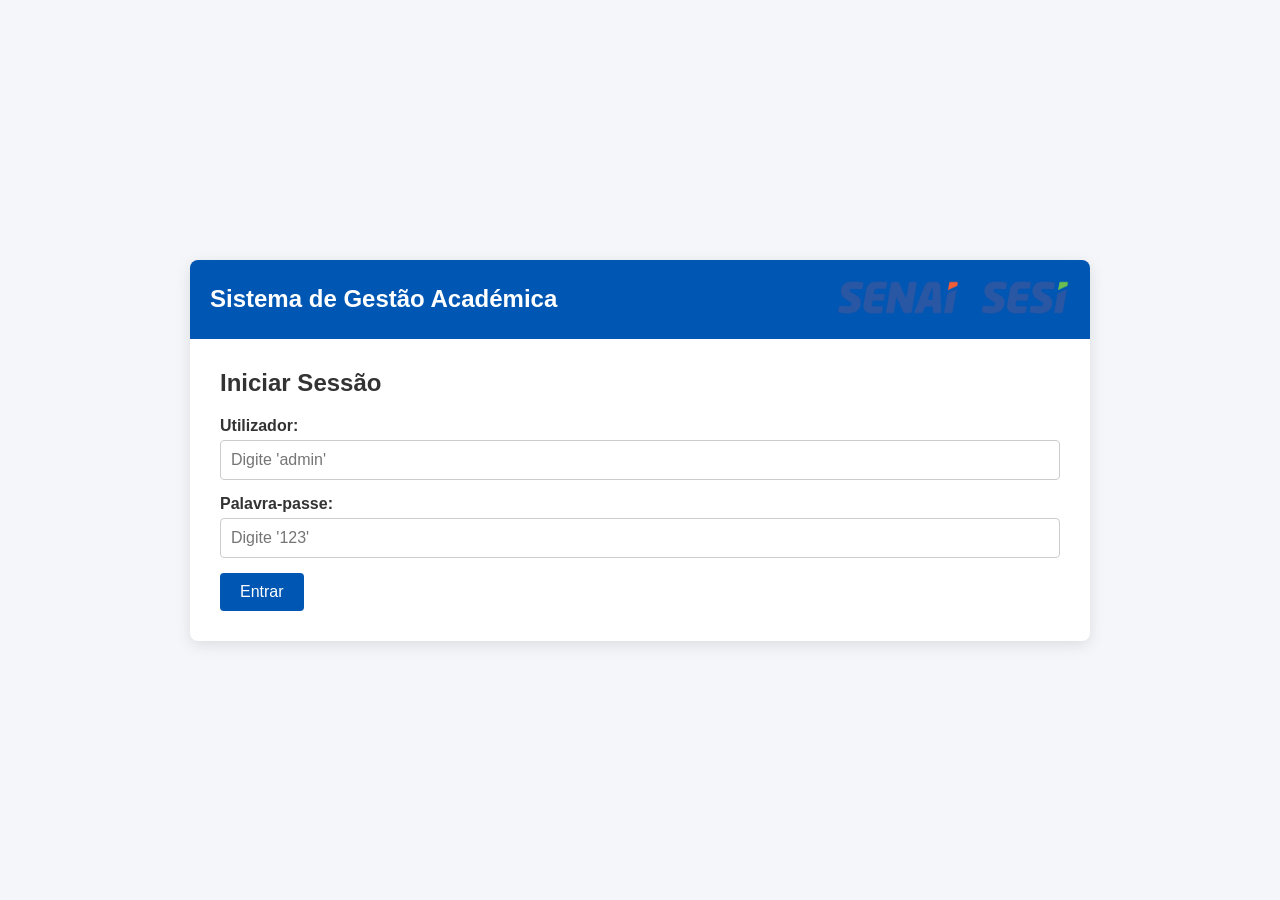
==== gith/index.html @ 04174e21 "Add files via upload" ====
<!DOCTYPE html>
<html lang="pt-PT">
<head>
    <meta charset="UTF-8">
    <meta name="viewport" content="width=device-width, initial-scale=1.0">
    <title>Sistema de Gestão Académica - SENAI/SESI</title>
    <style>
        /* CSS Integrado e Estilo Padrão */
        * {
            margin: 0;
            padding: 0;
            box-sizing: border-box;
            font-family: 'Segoe UI', Tahoma, Geneva, Verdana, sans-serif;
        }

        body {
            background-color: #f4f6f9;
            color: #333;
            display: flex;
            justify-content: center;
            align-items: center;
            min-height: 100vh;
        }

        .container {
            width: 100%;
            max-width: 900px;
            background: #ffffff;
            border-radius: 8px;
            box-shadow: 0 4px 15px rgba(0,0,0,0.1);
            overflow: hidden;
        }

        header {
            background-color: #0056b3;
            color: #ffffff;
            padding: 20px;
            text-align: center;
            display: flex;
            justify-content: space-between;
            align-items: center;
        }

        header h1 {
            font-size: 1.5rem;
        }

        .logos img {
            height: 35px;
            margin-left: 10px;
        }

        .content {
            padding: 30px;
        }

        /* Formulários */
        .form-group {
            margin-bottom: 15px;
        }

        label {
            display: block;
            margin-bottom: 5px;
            font-weight: bold;
        }

        input[type="text"], input[type="password"], input[type="email"], select {
            width: 100%;
            padding: 10px;
            border: 1px solid #ccc;
            border-radius: 4px;
            font-size: 1rem;
        }

        button {
            background-color: #0056b3;
            color: white;
            border: none;
            padding: 10px 20px;
            font-size: 1rem;
            border-radius: 4px;
            cursor: pointer;
            transition: background 0.3s;
        }

        button:hover {
            background-color: #003d80;
        }

        /* Tabelas */
        table {
            width: 100%;
            border-collapse: collapse;
            margin-top: 20px;
        }

        table, th, td {
            border: 1px solid #ddd;
        }

        th, td {
            padding: 12px;
            text-align: left;
        }

        th {
            background-color: #f8f9fa;
        }

        /* Navegação e Alertas */
        nav {
            display: flex;
            gap: 10px;
            margin-bottom: 20px;
            border-bottom: 2px solid #eee;
            padding-bottom: 10px;
        }

        nav button {
            background-color: #6c757d;
        }

        nav button.active {
            background-color: #0056b3;
        }

        .alert {
            padding: 10px;
            margin-bottom: 15px;
            border-radius: 4px;
            display: none;
        }

        .alert-danger {
            background-color: #f8d7da;
            color: #721c24;
        }

        .alert-success {
            background-color: #d4edda;
            color: #155724;
        }

        .hidden {
            display: none !important;
        }
    </style>
</head>
<body>

<div class="container">
    <header>
        <h1>Sistema de Gestão Académica</h1>
        <div class="logos">
            <img src="assets/img/logo-senai.png" alt="SENAI" onerror="this.style.display='none'">
            <img src="assets/img/logo-sesi.png" alt="SESI" onerror="this.style.display='none'">
        </div>
    </header>

    <div class="content">
        <!-- Notificações -->
        <div id="alert-box" class="alert"></div>

        <!-- Tela de Login -->
        <div id="view-login">
            <h2 style="margin-bottom: 20px;">Iniciar Sessão</h2>
            <form id="loginForm">
                <div class="form-group">
                    <label for="usuario">Utilizador:</label>
                    <input type="text" id="usuario" required placeholder="Digite 'admin'">
                </div>
                <div class="form-group">
                    <label for="senha">Palavra-passe:</label>
                    <input type="password" id="senha" required placeholder="Digite '123'">
                </div>
                <button type="submit">Entrar</button>
            </form>
        </div>

        <!-- Dashboard / Painel Principal (Oculto antes do login) -->
        <div id="view-dashboard" class="hidden">
            <nav>
                <button id="btn-tab-admins" class="active" onclick="switchTab('admins')">Administradores</button>
                <button id="btn-tab-cadastros" onclick="switchTab('cadastros')">Cadastros</button>
                <button onclick="logout()" style="background-color: #dc3545; margin-left: auto;">Sair</button>
            </nav>

            <!-- Aba Administradores -->
            <div id="tab-admins">
                <h3>Gestão de Administradores</h3>
                <form id="adminForm" style="margin-top: 15px;">
                    <div class="form-group">
                        <label for="admin-nome">Nome Completo:</label>
                        <input type="text" id="admin-nome" required>
                    </div>
                    <div class="form-group">
                        <label for="admin-email">E-mail:</label>
                        <input type="email" id="admin-email" required>
                    </div>
                    <button type="submit">Adicionar Administrador</button>
                </form>

                <h4 style="margin-top: 25px;">Lista de Administradores</h4>
                <table>
                    <thead>
                        <tr>
                            <th>ID</th>
                            <th>Nome</th>
                            <th>E-mail</th>
                            <th>Ações</th>
                        </tr>
                    </thead>
                    <tbody id="table-admins-body">
                        <!-- Preenchido via JS -->
                    </tbody>
                </table>
            </div>

            <!-- Aba Cadastros Geral -->
            <div id="tab-cadastros" class="hidden">
                <h3>Cadastros Gerais</h3>
                <p style="margin-top: 10px;">Módulo de gestão de turmas, alunos e instrutores ativo no localStorage.</p>
            </div>
        </div>
    </div>
</div>

<script>
    // Inicialização da "Base de Dados" local (localStorage)
    function initDB() {
        if (!localStorage.getItem('sys_admins')) {
            const defaultAdmins = [
                { id: 1, nome: 'Administrador Principal', email: 'admin@senaisesi.br' }
            ];
            localStorage.setItem('sys_admins', JSON.stringify(defaultAdmins));
        }
    }

    // Alertas do Sistema
    function showAlert(msg, isSuccess = true) {
        const box = document.getElementById('alert-box');
        box.className = `alert ${isSuccess ? 'alert-success' : 'alert-danger'}`;
        box.innerText = msg;
        box.style.display = 'block';
        setTimeout(() => { box.style.display = 'none'; }, 3000);
    }

    // Login (Substitui autenticação PHP)
    document.getElementById('loginForm').addEventListener('submit', function(e) {
        e.preventDefault();
        const user = document.getElementById('usuario').value;
        const pass = document.getElementById('senha').value;

        if (user === 'admin' && pass === '123') {
            sessionStorage.setItem('authenticated', 'true');
            loadDashboard();
            showAlert('Login efetuado com sucesso!');
        } else {
            showAlert('Utilizador ou palavra-passe incorretos!', false);
        }
    });

    // Encerrar Sessão
    function logout() {
        sessionStorage.removeItem('authenticated');
        document.getElementById('view-dashboard').classList.add('hidden');
        document.getElementById('view-login').classList.remove('hidden');
        document.getElementById('loginForm').reset();
        showAlert('Sessão encerrada.');
    }

    // Controlo do Dashboard
    function loadDashboard() {
        document.getElementById('view-login').classList.add('hidden');
        document.getElementById('view-dashboard').classList.remove('hidden');
        renderAdmins();
    }

    // Troca de Abas
    function switchTab(tab) {
        document.getElementById('tab-admins').classList.add('hidden');
        document.getElementById('tab-cadastros').classList.add('hidden');
        document.getElementById('btn-tab-admins').classList.remove('active');
        document.getElementById('btn-tab-cadastros').classList.remove('active');

        if (tab === 'admins') {
            document.getElementById('tab-admins').classList.remove('hidden');
            document.getElementById('btn-tab-admins').classList.add('active');
        } else if (tab === 'cadastros') {
            document.getElementById('tab-cadastros').classList.remove('hidden');
            document.getElementById('btn-tab-cadastros').classList.add('active');
        }
    }

    // Operações CRUD - Administradores
    function renderAdmins() {
        const admins = JSON.parse(localStorage.getItem('sys_admins') || '[]');
        const tbody = document.getElementById('table-admins-body');
        tbody.innerHTML = '';

        admins.forEach(admin => {
            const tr = document.createElement('tr');
            tr.innerHTML = `
                <td>${admin.id}</td>
                <td>${admin.nome}</td>
                <td>${admin.email}</td>
                <td>
                    <button onclick="deleteAdmin(${admin.id})" style="background-color: #dc3545; padding: 5px 10px; font-size: 0.8rem;">Remover</button>
                </td>
            `;
            tbody.appendChild(tr);
        });
    }

    document.getElementById('adminForm').addEventListener('submit', function(e) {
        e.preventDefault();
        const nome = document.getElementById('admin-nome').value;
        const email = document.getElementById('admin-email').value;

        const admins = JSON.parse(localStorage.getItem('sys_admins') || '[]');
        const newAdmin = {
            id: admins.length ? admins[admins.length - 1].id + 1 : 1,
            nome: nome,
            email: email
        };

        admins.push(newAdmin);
        localStorage.setItem('sys_admins', JSON.stringify(admins));
        this.reset();
        renderAdmins();
        showAlert('Administrador adicionado com sucesso!');
    });

    function deleteAdmin(id) {
        let admins = JSON.parse(localStorage.getItem('sys_admins') || '[]');
        admins = admins.filter(a => a.id !== id);
        localStorage.setItem('sys_admins', JSON.stringify(admins));
        renderAdmins();
        showAlert('Administrador removido com sucesso!');
    }

    // Inicialização ao carregar a página
    window.onload = function() {
        initDB();
        if (sessionStorage.getItem('authenticated') === 'true') {
            loadDashboard();
        }
    };
</script>

</body>
</html>
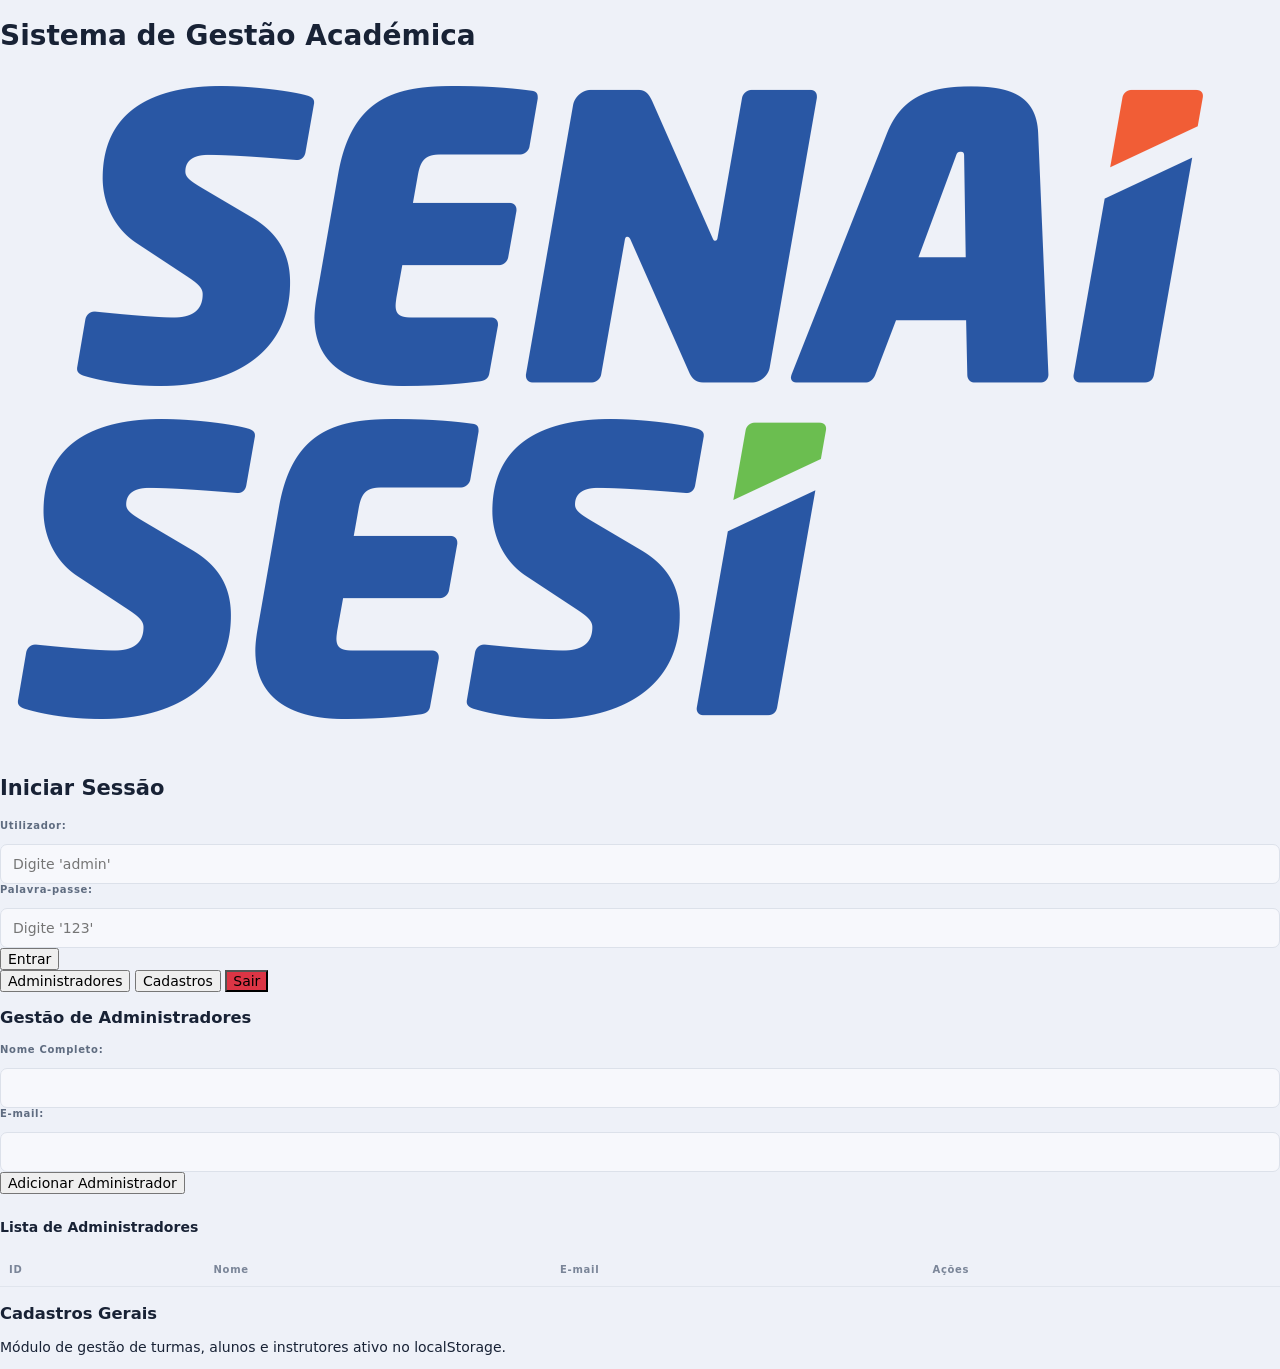
==== commit e6bbc2e8: "Update index.html" ====
--- a/gith/index.html
+++ b/gith/index.html
@@ -4,148 +4,8 @@
     <meta charset="UTF-8">
     <meta name="viewport" content="width=device-width, initial-scale=1.0">
     <title>Sistema de Gestão Académica - SENAI/SESI</title>
-    <style>
-        /* CSS Integrado e Estilo Padrão */
-        * {
-            margin: 0;
-            padding: 0;
-            box-sizing: border-box;
-            font-family: 'Segoe UI', Tahoma, Geneva, Verdana, sans-serif;
-        }
-
-        body {
-            background-color: #f4f6f9;
-            color: #333;
-            display: flex;
-            justify-content: center;
-            align-items: center;
-            min-height: 100vh;
-        }
-
-        .container {
-            width: 100%;
-            max-width: 900px;
-            background: #ffffff;
-            border-radius: 8px;
-            box-shadow: 0 4px 15px rgba(0,0,0,0.1);
-            overflow: hidden;
-        }
-
-        header {
-            background-color: #0056b3;
-            color: #ffffff;
-            padding: 20px;
-            text-align: center;
-            display: flex;
-            justify-content: space-between;
-            align-items: center;
-        }
-
-        header h1 {
-            font-size: 1.5rem;
-        }
-
-        .logos img {
-            height: 35px;
-            margin-left: 10px;
-        }
-
-        .content {
-            padding: 30px;
-        }
-
-        /* Formulários */
-        .form-group {
-            margin-bottom: 15px;
-        }
-
-        label {
-            display: block;
-            margin-bottom: 5px;
-            font-weight: bold;
-        }
-
-        input[type="text"], input[type="password"], input[type="email"], select {
-            width: 100%;
-            padding: 10px;
-            border: 1px solid #ccc;
-            border-radius: 4px;
-            font-size: 1rem;
-        }
-
-        button {
-            background-color: #0056b3;
-            color: white;
-            border: none;
-            padding: 10px 20px;
-            font-size: 1rem;
-            border-radius: 4px;
-            cursor: pointer;
-            transition: background 0.3s;
-        }
-
-        button:hover {
-            background-color: #003d80;
-        }
-
-        /* Tabelas */
-        table {
-            width: 100%;
-            border-collapse: collapse;
-            margin-top: 20px;
-        }
-
-        table, th, td {
-            border: 1px solid #ddd;
-        }
-
-        th, td {
-            padding: 12px;
-            text-align: left;
-        }
-
-        th {
-            background-color: #f8f9fa;
-        }
-
-        /* Navegação e Alertas */
-        nav {
-            display: flex;
-            gap: 10px;
-            margin-bottom: 20px;
-            border-bottom: 2px solid #eee;
-            padding-bottom: 10px;
-        }
-
-        nav button {
-            background-color: #6c757d;
-        }
-
-        nav button.active {
-            background-color: #0056b3;
-        }
-
-        .alert {
-            padding: 10px;
-            margin-bottom: 15px;
-            border-radius: 4px;
-            display: none;
-        }
-
-        .alert-danger {
-            background-color: #f8d7da;
-            color: #721c24;
-        }
-
-        .alert-success {
-            background-color: #d4edda;
-            color: #155724;
-        }
-
-        .hidden {
-            display: none !important;
-        }
-    </style>
+    <!-- Vinculação ao ficheiro CSS existente -->
+    <link rel="stylesheet" href="assets/css/style.css">
 </head>
 <body>
 
@@ -212,7 +72,7 @@
                         </tr>
                     </thead>
                     <tbody id="table-admins-body">
-                        <!-- Preenchido via JS -->
+                        <!-- Preenchido via JavaScript -->
                     </tbody>
                 </table>
             </div>
@@ -226,128 +86,8 @@
     </div>
 </div>
 
-<script>
-    // Inicialização da "Base de Dados" local (localStorage)
-    function initDB() {
-        if (!localStorage.getItem('sys_admins')) {
-            const defaultAdmins = [
-                { id: 1, nome: 'Administrador Principal', email: 'admin@senaisesi.br' }
-            ];
-            localStorage.setItem('sys_admins', JSON.stringify(defaultAdmins));
-        }
-    }
-
-    // Alertas do Sistema
-    function showAlert(msg, isSuccess = true) {
-        const box = document.getElementById('alert-box');
-        box.className = `alert ${isSuccess ? 'alert-success' : 'alert-danger'}`;
-        box.innerText = msg;
-        box.style.display = 'block';
-        setTimeout(() => { box.style.display = 'none'; }, 3000);
-    }
-
-    // Login (Substitui autenticação PHP)
-    document.getElementById('loginForm').addEventListener('submit', function(e) {
-        e.preventDefault();
-        const user = document.getElementById('usuario').value;
-        const pass = document.getElementById('senha').value;
-
-        if (user === 'admin' && pass === '123') {
-            sessionStorage.setItem('authenticated', 'true');
-            loadDashboard();
-            showAlert('Login efetuado com sucesso!');
-        } else {
-            showAlert('Utilizador ou palavra-passe incorretos!', false);
-        }
-    });
-
-    // Encerrar Sessão
-    function logout() {
-        sessionStorage.removeItem('authenticated');
-        document.getElementById('view-dashboard').classList.add('hidden');
-        document.getElementById('view-login').classList.remove('hidden');
-        document.getElementById('loginForm').reset();
-        showAlert('Sessão encerrada.');
-    }
-
-    // Controlo do Dashboard
-    function loadDashboard() {
-        document.getElementById('view-login').classList.add('hidden');
-        document.getElementById('view-dashboard').classList.remove('hidden');
-        renderAdmins();
-    }
-
-    // Troca de Abas
-    function switchTab(tab) {
-        document.getElementById('tab-admins').classList.add('hidden');
-        document.getElementById('tab-cadastros').classList.add('hidden');
-        document.getElementById('btn-tab-admins').classList.remove('active');
-        document.getElementById('btn-tab-cadastros').classList.remove('active');
-
-        if (tab === 'admins') {
-            document.getElementById('tab-admins').classList.remove('hidden');
-            document.getElementById('btn-tab-admins').classList.add('active');
-        } else if (tab === 'cadastros') {
-            document.getElementById('tab-cadastros').classList.remove('hidden');
-            document.getElementById('btn-tab-cadastros').classList.add('active');
-        }
-    }
-
-    // Operações CRUD - Administradores
-    function renderAdmins() {
-        const admins = JSON.parse(localStorage.getItem('sys_admins') || '[]');
-        const tbody = document.getElementById('table-admins-body');
-        tbody.innerHTML = '';
-
-        admins.forEach(admin => {
-            const tr = document.createElement('tr');
-            tr.innerHTML = `
-                <td>${admin.id}</td>
-                <td>${admin.nome}</td>
-                <td>${admin.email}</td>
-                <td>
-                    <button onclick="deleteAdmin(${admin.id})" style="background-color: #dc3545; padding: 5px 10px; font-size: 0.8rem;">Remover</button>
-                </td>
-            `;
-            tbody.appendChild(tr);
-        });
-    }
-
-    document.getElementById('adminForm').addEventListener('submit', function(e) {
-        e.preventDefault();
-        const nome = document.getElementById('admin-nome').value;
-        const email = document.getElementById('admin-email').value;
-
-        const admins = JSON.parse(localStorage.getItem('sys_admins') || '[]');
-        const newAdmin = {
-            id: admins.length ? admins[admins.length - 1].id + 1 : 1,
-            nome: nome,
-            email: email
-        };
-
-        admins.push(newAdmin);
-        localStorage.setItem('sys_admins', JSON.stringify(admins));
-        this.reset();
-        renderAdmins();
-        showAlert('Administrador adicionado com sucesso!');
-    });
-
-    function deleteAdmin(id) {
-        let admins = JSON.parse(localStorage.getItem('sys_admins') || '[]');
-        admins = admins.filter(a => a.id !== id);
-        localStorage.setItem('sys_admins', JSON.stringify(admins));
-        renderAdmins();
-        showAlert('Administrador removido com sucesso!');
-    }
-
-    // Inicialização ao carregar a página
-    window.onload = function() {
-        initDB();
-        if (sessionStorage.getItem('authenticated') === 'true') {
-            loadDashboard();
-        }
-    };
-</script>
+<!-- Importação do Ficheiro JavaScript -->
+<script src="assets/js/script.js"></script>
 
 </body>
-</html>+</html>
--- a/gith/assets/css/style.css
+++ b/gith/assets/css/style.css
@@ -0,0 +1,1009 @@
+:root{
+    --navy:#06265f;
+    --navy2:#082d70;
+    --blue:#0d3f91;
+    --blue2:#174fa9;
+    --bg:#eef1f8;
+    --line:#e3e7ef;
+    --text:#182235;
+    --muted:#6f7b8f;
+    --white:#fff;
+    --orange:#f6a51b;
+    --green:#18a86b;
+    --purple:#8b18d9;
+    --red:#e65353;
+    --shadow:0 2px 8px rgba(24,39,75,.08)
+}
+
+*{box-sizing:border-box}
+
+html,body{
+    margin:0;
+    min-height:100%;
+    font-family:Inter,ui-sans-serif,system-ui,-apple-system,"Segoe UI",Arial,sans-serif;
+    color:var(--text);
+    background:var(--bg);
+    font-size:14px
+}
+
+button,input,select,textarea{font:inherit}
+
+.app{display:flex;min-height:100vh}
+
+/* SIDEBAR */
+.sidebar{
+    position:fixed;
+    top:0;
+    left:0;
+    bottom:0;
+    width:320px;
+    height:100vh;
+    background:var(--navy);
+    color:#cbd8ef;
+    display:flex;
+    flex-direction:column;
+    z-index:100;
+    overflow:hidden
+}
+
+.brand{
+    height:91px;
+    display:flex;
+    align-items:center;
+    gap:14px;
+    padding:0 18px;
+    border-bottom:1px solid rgba(255,255,255,.09);
+    color:#fff;
+    flex-shrink:0
+}
+
+.brand-logos{
+    display:flex;
+    align-items:center;
+    justify-content:flex-start;
+    gap:8px;
+    flex:0 0 auto;
+    width:132px;
+}
+
+.brand-logo{
+    display:block;
+    width:62px;
+    height:30px;
+    object-fit:contain;
+    object-position:center;
+    pointer-events:none
+}
+
+.brand-logo-sesi{width:61px}
+.brand-logo-senai{width:65px}
+
+.brand-copy{min-width:0;flex:1}
+.brand b{display:block;font-size:17px;font-weight:700;letter-spacing:.3px}
+.brand small{display:block;margin-top:3px;color:#8ea5ca;font-size:12px}
+
+
+.sidebar-nav{
+    width:100%;
+    padding:10px 0 100px;
+    overflow-y:auto;
+    flex:1;
+    min-height:0
+}
+
+.sidebar-nav a{
+    display:flex;
+    align-items:center;
+    gap:15px;
+    width:100%;
+    box-sizing:border-box;
+    padding:13px 22px;
+    margin:0;
+    color:#c4d2ea;
+    text-decoration:none;
+    font-size:16px;
+    border-left:3px solid transparent;
+    transition:background .15s ease,color .15s ease,border-color .15s ease
+}
+
+.sidebar-nav a:hover{background:rgba(255,255,255,.05);color:#fff}
+
+.sidebar-nav a.active{
+    background:#1a3978;
+    color:#ffb11f;
+    border-left-color:#f5a400
+}
+
+.sidebar-nav .nav-ico{
+    width:20px;
+    min-width:20px;
+    text-align:center;
+    font-size:18px
+}
+
+.nav-label{
+    font-size:11px;
+    letter-spacing:2px;
+    color:#7892bd;
+    margin:19px 22px 5px
+}
+
+/* LOGOUT — fixo e sempre visível no rodapé */
+.sidebar .logout{
+    position:absolute !important;
+    left:0 !important;
+    right:0 !important;
+    bottom:0 !important;
+    width:100% !important;
+    height:64px !important;
+    margin:0 !important;
+    padding:0 22px !important;
+    box-sizing:border-box !important;
+    display:flex !important;
+    align-items:center !important;
+    gap:15px !important;
+    background:var(--navy) !important;
+    color:#c4d2ea !important;
+    text-decoration:none;
+    font-size:16px;
+    border-top:1px solid rgba(255,255,255,.12);
+    border-left:3px solid transparent;
+    cursor:pointer;
+    z-index:9999 !important;
+    transition:background .15s ease,color .15s ease
+}
+
+.sidebar .logout:hover{background:#1a3978 !important;color:#fff !important}
+
+.sidebar .logout .nav-ico{
+    width:20px;
+    min-width:20px;
+    text-align:center;
+    font-size:18px
+}
+
+/* MAIN */
+.main{
+    margin-left:320px;
+    min-height:100vh;
+    background:#f5f7fb
+}
+
+/* TOPBAR */
+.topbar{
+    height:72px;
+    background:#fff;
+    border-bottom:1px solid var(--line);
+    display:flex;
+    align-items:center;
+    justify-content:space-between;
+    padding:0 22px
+}
+
+.crumb{font-size:17px;font-weight:700}
+.crumb .light{font-weight:500;color:#a5afbf}
+.top-actions{display:flex;align-items:center;gap:18px}
+
+.search-top{
+    width:230px;
+    height:43px;
+    background:#f3f5fa;
+    border:1px solid #dfe4ed;
+    border-radius:9px;
+    padding:0 15px;
+    color:#78859a;
+    outline:none
+}
+
+.user-chip{display:flex;align-items:center;gap:10px;font-weight:700}
+
+.avatar{
+    width:40px;
+    height:40px;
+    border-radius:50%;
+    display:grid;
+    place-items:center;
+    background:#073d8e;
+    color:#fff;
+    font-weight:800
+}
+
+.role{font-size:11px;color:#6e7b90;font-weight:500}
+
+/* PAGE HEAD */
+.page-head{
+    display:flex;
+    align-items:flex-start;
+    justify-content:space-between;
+    padding:31px 32px 20px
+}
+
+.page-head h1{
+    font-size:24px;
+    line-height:1.1;
+    margin:0 0 7px;
+    letter-spacing:-.4px
+}
+
+.page-head p{margin:0;color:#7a8598;font-size:14px}
+.page-head .btn{margin-top:3px}
+
+/* STATS — reserva espaço para os ícones */
+.stats{
+    display:grid;
+    grid-template-columns:repeat(4,minmax(0,1fr));
+    gap:16px;
+    padding:0 32px 24px
+}
+
+.stat{
+    min-height:135px;
+    background:#fff;
+    border:1px solid var(--line);
+    border-radius:15px;
+    padding:19px 82px 19px 20px;
+    box-shadow:var(--shadow);
+    position:relative;
+    overflow:hidden
+}
+
+.stat span{
+    display:block;
+    color:#5f6b7d;
+    font-size:12px;
+    font-weight:800;
+    letter-spacing:1.4px;
+    line-height:1.35;
+    position:relative;
+    z-index:2
+}
+
+.stat strong{
+    display:block;
+    font-size:31px;
+    line-height:1;
+    margin:13px 0 8px;
+    position:relative;
+    z-index:2
+}
+
+.stat small{
+    display:block;
+    color:#657186;
+    font-size:12px;
+    line-height:1.35;
+    position:relative;
+    z-index:2
+}
+
+.stat:nth-child(1)::after,
+.stat:nth-child(2)::after,
+.stat:nth-child(3)::after,
+.stat:nth-child(4)::after{
+    position:absolute;
+    right:18px;
+    top:18px;
+    width:44px;
+    height:44px;
+    border-radius:10px;
+    display:grid;
+    place-items:center;
+    color:#fff;
+    font-size:21px;
+    z-index:1
+}
+
+.stat:nth-child(1)::after{content:'▣';background:#2865e7}
+.stat:nth-child(2)::after{content:'♙';background:#15a66a}
+.stat:nth-child(3)::after{content:'▥';background:#f0a315}
+.stat:nth-child(4)::after{content:'⌂';background:#9419d5}
+
+/* GRID / PANELS */
+.grid-2{
+    display:grid;
+    grid-template-columns:minmax(0,1.65fr) minmax(330px,.9fr);
+    gap:20px;
+    padding:0 32px
+}
+
+.panel{
+    background:#fff;
+    border:1px solid var(--line);
+    border-radius:14px;
+    box-shadow:var(--shadow);
+    padding:20px;
+    margin:0 32px 20px
+}
+
+.grid-2 .panel{margin:0}
+.panel h2{font-size:16px;margin:0 0 13px}
+
+.panel-head{
+    display:flex;
+    justify-content:space-between;
+    align-items:center;
+    margin-bottom:13px
+}
+
+.panel-head h2{margin:0}
+.panel-head a{color:#536174;text-decoration:none;font-weight:600}
+
+/* AGENDA */
+.agenda-row{
+    display:grid;
+    grid-template-columns:82px 1fr auto;
+    align-items:center;
+    gap:15px;
+    padding:16px 0;
+    border-top:1px solid #edf0f4
+}
+
+.time{
+    font-size:12px;
+    font-weight:800;
+    color:#0e397f;
+    border-right:1px solid #e7ebf1;
+    padding-right:15px
+}
+
+.time::first-line{font-size:11px}
+.agenda-row b{font-size:15px}
+.agenda-row p{margin:4px 0 0;color:#707c8e;font-size:13px}
+
+/* TAGS */
+.tag{
+    background:#edf1f7;
+    color:#47556a;
+    border-radius:6px;
+    padding:6px 10px;
+    font-size:11px
+}
+
+/* QUICK ACCESS */
+.quick{display:grid;grid-template-columns:repeat(3,1fr);gap:11px}
+
+.quick a{
+    background:#f4f6fb;
+    border:1px solid #edf0f5;
+    border-radius:12px;
+    min-height:95px;
+    padding:15px;
+    text-decoration:none;
+    color:#26354d;
+    text-align:center
+}
+
+.quick a:first-letter{color:#174a99}
+.quick b{display:block;margin-top:10px;font-size:12px}
+.quick small{display:block;color:#7b8799;font-size:10px;margin-top:3px}
+
+/* AVISOS */
+.notice{margin-top:20px}
+.notice-item{padding:13px 0;border-top:1px solid #edf0f4}
+.notice-item b{font-size:13px}
+.notice-item span{display:block;color:#748095;margin-top:4px;font-size:12px}
+
+/* BUTTONS */
+.btn{
+    border:1px solid #d6dce7;
+    background:#fff;
+    color:#24324a;
+    padding:9px 14px;
+    border-radius:7px;
+    cursor:pointer;
+    font-weight:700;
+    text-decoration:none;
+    display:inline-flex;
+    align-items:center;
+    justify-content:center;
+    gap:7px
+}
+
+.btn:hover{filter:brightness(.98)}
+.btn.primary{background:#0b3d8e;border-color:#0b3d8e;color:#fff}
+.btn.light{background:#f7f8fb}
+.btn.small{padding:6px 9px;font-size:11px}
+.full{width:100%}
+
+/* TABS */
+.tabs{display:flex;gap:7px;padding:0 32px 15px}
+.tabs a,.tabs button{
+    padding:8px 13px;
+    border:1px solid transparent;
+    background:transparent;
+    color:#69768a;
+    text-decoration:none;
+    border-radius:7px;
+    cursor:pointer
+}
+.tabs .selected{background:#e4ecfb;color:#104794;font-weight:800}
+
+/* TABLE */
+.table-wrap{overflow:auto}
+table{
+    width:100%;
+    border-collapse:separate;
+    border-spacing:0;
+    min-width:780px
+}
+th{
+    text-align:left;
+    color:#7a8598;
+    font-size:10px;
+    letter-spacing:.7px;
+    padding:11px 9px;
+    border-bottom:1px solid #e0e5ed
+}
+td{
+    padding:13px 9px;
+    border-bottom:1px solid #eef1f5;
+    color:#465368;
+    font-size:12px
+}
+tr:last-child td{border-bottom:0}
+
+/* STATUS */
+.status{
+    display:inline-block;
+    padding:5px 9px;
+    border-radius:12px;
+    font-size:10px;
+    font-weight:800;
+    background:#edf0f4
+}
+
+.status.green,.status.aprovado,.status.disponivel{background:#dcf6ea;color:#087b4b}
+.status.pendente,.status.aguardando,.status.reservada{background:#fff1ce;color:#9b6a00}
+.status.cancelado,.status.danger,.status.manutencao{background:#fee5e5;color:#b63d3d}
+
+/* ICONS / ACTIONS */
+.inline{display:inline}
+.icon{border:0;background:transparent;cursor:pointer;padding:5px;color:#18529d}
+.danger-text{color:#c33d3d}
+
+/* SUMMARY */
+.summary-strip{
+    display:grid;
+    grid-template-columns:repeat(3,1fr);
+    gap:14px;
+    margin:0 32px 20px
+}
+.summary-strip div{
+    background:#fff;
+    border:1px solid var(--line);
+    border-radius:12px;
+    padding:16px 18px
+}
+.summary-strip b{font-size:24px;display:block}
+.summary-strip span{color:#78849a;font-size:11px}
+
+/* FORMS */
+.form-grid{display:grid;grid-template-columns:1fr 1fr;gap:12px}
+
+label{
+    display:block;
+    font-size:10px;
+    font-weight:800;
+    color:#5f6c80;
+    margin-bottom:13px;
+    letter-spacing:.7px
+}
+
+input,select,textarea{
+    display:block;
+    width:100%;
+    margin-top:7px;
+    border:1px solid #dce1ea;
+    border-radius:7px;
+    padding:11px 12px;
+    background:#f7f8fc;
+    color:#25334a;
+    outline:none
+}
+
+input:focus,select:focus,textarea:focus{
+    border-color:#4775b8;
+    box-shadow:0 0 0 3px #4775b81a
+}
+
+textarea{min-height:80px;resize:vertical}
+
+/* FILTERS */
+.filters{
+    display:grid;
+    grid-template-columns:repeat(5,1fr);
+    gap:11px;
+    align-items:end
+}
+.filters .btn{margin-bottom:13px}
+
+/* CARDS */
+.cards-grid{display:grid;grid-template-columns:repeat(3,1fr);gap:13px}
+
+.entity-card{
+    border:1px solid #e2e7ef;
+    border-radius:11px;
+    padding:16px;
+    position:relative;
+    min-height:150px
+}
+
+.entity-card>b{font-size:10px;color:#1550a0}
+.entity-card h3{margin:8px 0;font-size:15px}
+.entity-card p{color:#778399;min-height:30px;font-size:12px}
+.card-actions{position:absolute;right:9px;bottom:9px}
+
+/* MODAL */
+.modal{
+    display:none;
+    position:fixed;
+    inset:0;
+    background:rgba(6,24,53,.52);
+    backdrop-filter:blur(3px);
+    z-index:20;
+    align-items:center;
+    justify-content:center;
+    padding:20px
+}
+.modal.show{display:flex}
+
+.modal-box{
+    background:#fff;
+    width:min(560px,100%);
+    max-height:90vh;
+    overflow:auto;
+    border-radius:12px;
+    padding:24px;
+    position:relative;
+    box-shadow:0 20px 70px rgba(0,0,0,.28)
+}
+.modal-box h2{margin-top:0}
+.modal-close{
+    position:absolute;
+    right:13px;
+    top:9px;
+    border:0;
+    background:none;
+    font-size:25px;
+    color:#68758a;
+    cursor:pointer
+}
+
+/* ROOMS */
+.rooms{
+    display:grid;
+    grid-template-columns:1fr 1fr;
+    gap:15px;
+    padding:0 32px
+}
+
+.room-card{
+    background:#fff;
+    border:1px solid var(--line);
+    border-radius:12px;
+    padding:17px;
+    display:flex;
+    gap:15px;
+    box-shadow:var(--shadow)
+}
+
+.room-icon{
+    width:40px;
+    height:40px;
+    background:#eaf0fb;
+    color:#1550a0;
+    border-radius:9px;
+    display:grid;
+    place-items:center;
+    flex:none
+}
+
+.room-body{flex:1}
+.room-title{display:flex;justify-content:space-between;align-items:center;gap:10px}
+.room-title h3{margin:0;font-size:15px}
+.room-body p{color:#667287;font-size:12px}
+
+/* REPORTS */
+.report-grid{
+    display:grid;
+    grid-template-columns:repeat(4,1fr);
+    gap:14px;
+    padding:0 32px 20px
+}
+
+.report-card{
+    background:#fff;
+    border:1px solid var(--line);
+    border-radius:12px;
+    padding:18px;
+    text-decoration:none;
+    color:#172033;
+    box-shadow:var(--shadow)
+}
+
+.report-card span{font-size:23px;color:#1550a0;display:block;margin-bottom:12px}
+.report-card b,.report-card small{display:block}
+.report-card small{color:#778399;margin-top:5px;font-size:11px}
+
+/* BARS */
+.bar-row{margin:15px 0}
+.bar-row>div:first-child{display:flex;justify-content:space-between}
+.bar{height:8px;background:#e9edf3;border-radius:8px;margin-top:7px;overflow:hidden}
+.bar i{display:block;height:100%;background:#1453a4}
+
+/* CALENDAR */
+.calendar-list>div{
+    display:grid;
+    grid-template-columns:100px 1fr;
+    gap:10px;
+    padding:13px 0;
+    border-bottom:1px solid #edf0f4
+}
+.calendar-list span{color:#1550a0;font-weight:700}
+.calendar-list small{grid-column:2;color:#778399}
+
+/* ALERTS */
+.alert{margin:0 32px 14px;padding:11px 13px;border-radius:8px}
+.alert.success{background:#e2f7ed;color:#167347}
+.alert.danger{background:#fde9e9;color:#a9342e}
+
+/* TOOLBAR */
+.toolbar{margin-bottom:15px}
+
+/* LOGIN */
+.login-page{
+    min-height:100vh;
+    display:grid;
+    grid-template-columns:33% 67%;
+    background:#eef1f8
+}
+
+.login-brand{
+    background:linear-gradient(150deg,#062a69,#071f51);
+    color:#fff;
+    padding:50px 52px;
+    display:flex;
+    flex-direction:column;
+    justify-content:space-between;
+    min-height:100vh
+}
+
+.login-brand .brand{height:auto;padding:0;border:0}
+.login-brand h1{display:none}
+
+.login-quote{
+    font-size:24px;
+    line-height:1.85;
+    max-width:480px;
+    color:#f1f5fd;
+    margin:auto 0
+}
+
+.login-features{
+    display:flex;
+    flex-direction:column;
+    gap:17px;
+    margin:0;
+    color:#b9c9e5;
+    font-size:16px
+}
+
+.login-features span{display:flex;align-items:center;gap:14px}
+.login-features span::first-letter{color:#ffad1b}
+.login-footer{font-size:12px;color:#7086ad}
+
+.login-card{
+    display:flex;
+    align-items:center;
+    justify-content:center;
+    padding:50px
+}
+
+.card-inner{
+    width:525px;
+    background:#fff;
+    padding:42px;
+    border-radius:17px;
+    box-shadow:0 8px 35px rgba(16,38,74,.13)
+}
+
+.card-inner h2{margin:0 0 7px;font-size:25px}
+.card-inner>.muted{font-size:16px;margin:0 0 30px}
+
+
+.login-card label{font-size:12px;margin-bottom:19px}
+.login-card input{height:48px;background:#f4f5fa;font-size:15px;padding-left:15px}
+
+.password{position:relative}
+.password input{padding-right:45px}
+
+.eye{
+    position:absolute;
+    right:6px;
+    top:6px;
+    height:36px;
+    width:36px;
+    border:0;
+    background:transparent;
+    color:#748198
+}
+
+.row-between{
+    display:flex;
+    justify-content:space-between;
+    align-items:center;
+    font-size:15px;
+    margin:4px 0 25px
+}
+
+.row-between a{color:#083b87;text-decoration:none;font-weight:600}
+
+.check{
+    display:flex;
+    align-items:center;
+    font-weight:400!important;
+    margin:0!important;
+    letter-spacing:0!important
+}
+
+.check input{
+    width:18px!important;
+    height:18px!important;
+    margin:0 9px 0 0!important;
+    padding:0!important
+}
+
+.login-card .btn.primary{height:52px;font-size:17px}
+
+.login-card .btn.light{
+    height:55px;
+    border:2px dashed #17437f;
+    color:#0b3675;
+    background:#f5f7fb;
+    font-size:16px;
+    margin-top:20px
+}
+
+.or{display:flex;align-items:center;gap:12px;color:#a1a8b5;margin:26px 0 0}
+.or::before,.or::after{content:'';height:1px;background:#e5e7ec;flex:1}
+.hint{font-size:11px;color:#8490a3;text-align:center;margin-top:18px}
+.help-mail{text-align:center;color:#8a96aa;font-size:12px;margin-top:20px}
+.help-mail b{color:#0c3d89}
+.muted{color:#7b8799}
+
+.detail-list p{padding:10px;border-bottom:1px solid #edf0f4}
+.detail-list b{color:#4d5b70}
+
+/* RESPONSIVIDADE */
+@media(max-width:1200px){
+    .sidebar{width:250px}
+    .main{margin-left:250px;width:calc(100% - 250px)}
+    .stats{grid-template-columns:1fr 1fr}
+    .report-grid{grid-template-columns:1fr 1fr}
+    .filters{grid-template-columns:1fr 1fr}
+    .login-page{grid-template-columns:1fr}
+    .login-brand{display:none}
+    .login-card{min-height:100vh}
+}
+
+@media(max-width:800px){
+    .sidebar{
+        position:relative;
+        width:100%;
+        height:auto;
+        min-height:auto;
+        overflow:visible
+    }
+
+    .app{display:block}
+
+    .main{margin-left:0;width:100%}
+
+    .sidebar nav{margin-top:8px}
+
+    .sidebar .logout{
+        position:relative !important;
+        left:auto !important;
+        right:auto !important;
+        bottom:auto !important;
+        width:100% !important;
+        margin-top:8px !important;
+    }
+
+    .grid-2{grid-template-columns:1fr}
+    .stats,.summary-strip,.report-grid{grid-template-columns:1fr}
+    .rooms,.cards-grid{grid-template-columns:1fr}
+
+    .page-head{padding:22px 18px 17px}
+
+    .panel,.rooms{margin-left:18px;margin-right:18px}
+
+    .stats,.grid-2{padding-left:18px;padding-right:18px}
+    .tabs{padding-left:18px}
+
+    .filters,.form-grid{grid-template-columns:1fr}
+
+    .topbar{height:auto;min-height:65px}
+    .search-top{display:none}
+
+    .login-card{padding:20px}
+    .card-inner{width:100%;padding:28px}
+}
+
+/* AJUSTES FINAIS DA MARCA */
+.login-brand>.brand{
+    height:auto;
+    padding:0;
+    border:0;
+    background:transparent
+}
+
+.login-brand>.brand{
+    display:flex;
+    align-items:center;
+    gap:18px;
+}
+.login-brand>.brand .brand-logos{
+    width:150px;
+    gap:10px;
+}
+.login-brand>.brand .brand-logo{
+    width:70px;
+    height:34px;
+}
+.login-brand>.brand small{font-size:13px;color:#b9c9e5}
+.login-quote::first-letter{color:#fff}
+
+/* AJUSTE RESPONSIVO DOS CARDS */
+@media(max-width:1450px) and (min-width:1201px){
+    .stat{padding-right:74px}
+    .stat span{font-size:11px;letter-spacing:1px}
+}
+
+@media(max-width:1100px) and (min-width:801px){
+    .stat{padding-right:82px}
+    .stat span{font-size:11px;letter-spacing:.8px}
+}
+
+/* EDITOR DE AULAS */
+.modal-actions{
+    display:flex;
+    justify-content:flex-end;
+    gap:10px;
+    margin-top:6px;
+}
+
+.flash-fixed{
+    position:fixed;
+    top:88px;
+    right:24px;
+    z-index:10000;
+    margin:0;
+    min-width:280px;
+    max-width:420px;
+    box-shadow:0 8px 25px rgba(24,39,75,.16);
+    transition:opacity .35s ease, transform .35s ease;
+}
+
+.flash-fixed.hide{
+    opacity:0;
+    transform:translateY(-8px);
+}
+
+.person{
+    display:flex;
+    align-items:center;
+    gap:10px;
+}
+
+.person-avatar{
+    width:36px;
+    height:36px;
+    min-width:36px;
+    border-radius:50%;
+    display:grid;
+    place-items:center;
+    background:#073d8e;
+    color:#fff;
+    font-size:12px;
+    font-weight:800;
+    line-height:1;
+}
+
+@media(max-width:800px){
+    .flash-fixed{
+        left:18px;
+        right:18px;
+        top:75px;
+        min-width:0;
+        max-width:none;
+    }
+
+}
+
+/* CALENDÁRIO ACADÊMICO — consulta para todos os perfis */
+.calendar-panel{margin-top:20px}
+.calendar-heading{align-items:center;gap:20px}
+.calendar-heading h2{margin-bottom:4px}
+.calendar-heading p{margin:0}
+.calendar-nav{display:flex;align-items:center;gap:10px;white-space:nowrap}
+.calendar-nav .btn{min-width:38px;height:38px;padding:6px 10px}
+.calendar-nav strong{min-width:150px;text-align:center;color:#17345f}
+.calendar-grid{
+    display:grid;
+    grid-template-columns:repeat(7,minmax(0,1fr));
+    border-top:1px solid var(--line);
+    border-left:1px solid var(--line);
+    overflow:hidden;
+    border-radius:10px 10px 0 0
+}
+.calendar-weekday{
+    background:#f5f7fb;
+    color:#60718b;
+    font-size:11px;
+    font-weight:800;
+    letter-spacing:.7px;
+    text-align:center;
+    padding:11px 5px;
+    border-right:1px solid var(--line);
+    border-bottom:1px solid var(--line)
+}
+.calendar-day{
+    min-height:128px;
+    padding:8px;
+    background:#fff;
+    border-right:1px solid var(--line);
+    border-bottom:1px solid var(--line);
+    overflow:hidden
+}
+.calendar-day.empty{background:#fafbfe}
+.calendar-day.today{background:#f7faff}
+.calendar-date{
+    width:27px;
+    height:27px;
+    display:grid;
+    place-items:center;
+    border-radius:50%;
+    color:#53647c;
+    font-weight:800;
+    font-size:12px;
+    margin-bottom:5px
+}
+.calendar-day.today .calendar-date{background:#0d3f91;color:#fff}
+.calendar-events{display:flex;flex-direction:column;gap:4px}
+.calendar-event{
+    display:block;
+    border-radius:6px;
+    padding:5px 6px;
+    text-decoration:none;
+    overflow:hidden;
+    line-height:1.2
+}
+.calendar-event b,.calendar-event small{display:block;overflow:hidden;text-overflow:ellipsis;white-space:nowrap}
+.calendar-event b{font-size:10px}
+.calendar-event small{font-size:9px;margin-top:2px;opacity:.78}
+.calendar-event.class{background:#eaf1ff;color:#174a99}
+.calendar-event.room{background:#fff3dc;color:#925b00}
+.calendar-event.academic{background:#e9f8f0;color:#16734b}
+.calendar-event.movement{background:#f2eaff;color:#6b25a5}
+.calendar-more{font-size:9px;color:#718096;padding:2px 5px}
+.calendar-legend{display:flex;flex-wrap:wrap;gap:15px;margin-top:13px;color:#6d788b;font-size:11px}
+.calendar-legend span{display:inline-flex;align-items:center;gap:6px}
+.legend-dot{width:9px;height:9px;border-radius:50%;display:inline-block}
+.legend-dot.class{background:#174a99}
+.legend-dot.room{background:#d28a0a}
+.legend-dot.academic{background:#1b9a62}
+.legend-dot.movement{background:#7b35b8}
+
+@media(max-width:900px){
+    .calendar-day{min-height:105px;padding:6px}
+    .calendar-event small{display:none}
+    .calendar-heading{align-items:flex-start;flex-direction:column}
+    .calendar-nav{width:100%;justify-content:space-between}
+}
+
+@media(max-width:600px){
+    .calendar-grid{min-width:650px}
+    .calendar-panel{overflow-x:auto}
+    .calendar-panel>*{min-width:650px}
+}
